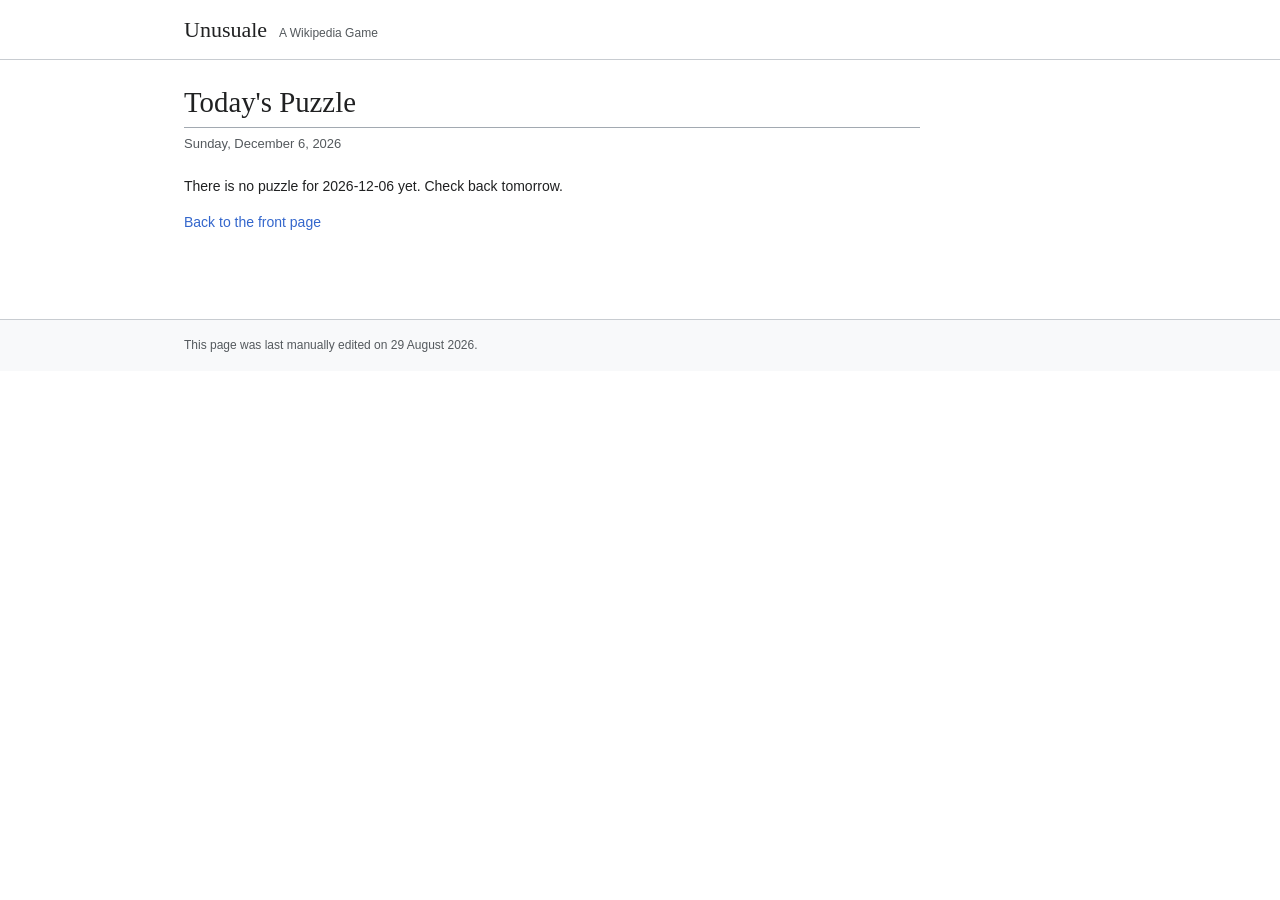
==== game.html @ 872894a3 "presentation and code cleanliness" ====
<!DOCTYPE html>
<html lang="en">
<head>
  <meta charset="UTF-8">
  <meta name="viewport" content="width=device-width, initial-scale=1.0">
  <title>The Daily Unusuale</title>
  <link rel="stylesheet" href="styles.css?v=3">
</head>
<body>
  <header class="site-header">
    <div class="header-inner">
      <a class="wordmark" href="index.html">Unusuale</a>
      <span class="wordmark-sub">A Wikipedia Game</span>
    </div>
  </header>

  <div class="page">
    <main class="content" id="content">
      <h1 class="page-title" id="puzzle-title">Today's Puzzle</h1>
      <div class="tagline" id="puzzle-date">Loading&hellip;</div>

      <div class="score-tracker" id="score-tracker">
        Score: <span id="score-value">0</span>
      </div>

      <div id="game"></div>
    </main>
  </div>

  <!-- Load order matters: game.js uses helpers from util.js and the
       handlers in question-types.js. -->
  <script src="util.js?v=1"></script>
  <script src="question-types.js?v=1"></script>
  <script src="game.js?v=3"></script>
  <script src="footer.js?v=1"></script>
</body>
</html>
---- styles.css ----
/* Wikipedia-ish (Vector 2022) styling: serif headings, sans body, thin grey rules. */

:root {
  --text: #202122;
  --muted: #54595d;
  --link: #3366cc;
  --link-visited: #795cb2;
  --link-new: #d73333;
  --border: #a2a9b1;
  --border-light: #c8ccd1;
  --surface: #f8f9fa;
  --bg: #fff;
  --serif: "Linux Libertine", "Georgia", "Times New Roman", serif;
  --sans: sans-serif;
  --content-width: 60rem;
}

*,
*::before,
*::after {
  box-sizing: border-box;
}

body {
  margin: 0;
  background: var(--bg);
  color: var(--text);
  font-family: var(--sans);
  font-size: 0.875rem;
  line-height: 1.6;
}

a {
  color: var(--link);
  text-decoration: none;
}

a:visited {
  color: var(--link-visited);
}

a:hover {
  text-decoration: underline;
}

/* A red link, for things that don't exist yet. */
.mw-newlink,
.mw-newlink:visited {
  color: var(--link-new);
}

/* Header */
.site-header {
  border-bottom: 1px solid var(--border-light);
  background: var(--bg);
}

.header-inner {
  max-width: var(--content-width);
  margin: 0 auto;
  padding: 0.75rem 1.5rem;
  display: flex;
  align-items: baseline;
  gap: 0.75rem;
  flex-wrap: wrap;
}

.wordmark {
  font-family: var(--serif);
  font-size: 1.375rem;
}

a.wordmark,
a.wordmark:visited {
  color: var(--text);
}

.wordmark-sub {
  color: var(--muted);
  font-size: 0.75rem;
}

/* Content */
.page {
  max-width: var(--content-width);
  margin: 0 auto;
  padding: 1.5rem;
}

.content {
  max-width: 46rem;
}

.page-title {
  font-family: var(--serif);
  font-size: 1.8rem;
  font-weight: normal;
  line-height: 1.3;
  margin: 0;
  padding-bottom: 0.2em;
  border-bottom: 1px solid var(--border);
}

.tagline {
  color: var(--muted);
  font-size: 0.8125rem;
  margin: 0.35rem 0 1.25rem;
}

.score-tracker {
  display: inline-block;
  font-family: var(--serif);
  font-size: 1.05rem;
  font-weight: bold;
  margin: 0 0 1.25rem;
}

.score-tracker.pulse {
  animation: score-pulse 0.6s ease-out;
}

@keyframes score-pulse {
  0% { transform: scale(1); color: inherit; }
  30% { transform: scale(1.25); color: #14866d; }
  100% { transform: scale(1); color: inherit; }
}

h2 {
  font-family: var(--serif);
  font-size: 1.5rem;
  font-weight: normal;
  line-height: 1.3;
  margin: 1.75rem 0 0.5rem;
  padding-bottom: 0.2em;
  border-bottom: 1px solid var(--border);
}

p {
  margin: 0.5rem 0 0.85rem;
}

.content ul {
  padding-left: 1.6em;
  margin: 0.5rem 0 0.85rem;
}

.content ul li {
  margin-bottom: 0.15rem;
}

/* Italic indented note under the title, as on Wikipedia. */
.hatnote {
  font-style: italic;
  color: var(--muted);
  padding-left: 1.6rem;
}

/* Article message box, like the notices at the top of a Wikipedia article:
   thin grey border, pale background, and a thick coloured left edge whose
   colour signals the kind of notice. */
.ambox {
  display: flex;
  align-items: center;
  gap: 0.75rem;
  border: 1px solid var(--border);
  border-left: 10px solid #1e90ff;
  background: #fbfbfb;
  padding: 0.6rem 0.9rem;
  margin: 1.25rem 0;
  font-size: 0.8125rem;
}

/* Orange edge, as Wikipedia uses for notices about an article's content. */
.ambox-content {
  border-left-color: #f28500;
}

.ambox-icon {
  flex: none;
  width: 2.5rem;
  height: 2.5rem;
}

.ambox-text p {
  margin: 0;
}

/* Stub notice */
.stub {
  border-top: 1px solid var(--border-light);
  margin-top: 2.5rem;
  padding-top: 1rem;
  color: var(--muted);
}

.stub p {
  margin: 0;
}

/* ---------- Game ---------- */

/* Text is set via textContent, so a literal newline in a prompt, choice,
   hint, or explanation is real text, not markup -- but the default
   white-space (normal) collapses it into a space like any other run of
   whitespace. pre-line keeps line breaks (and still wraps normally) so
   multi-line puzzle content actually shows on separate lines. */
#game {
  white-space: pre-line;
}

.progress {
  color: var(--muted);
  font-size: 0.75rem;
  text-transform: uppercase;
  letter-spacing: 0.05em;
  margin: 0 0 0.5rem;
}

.question .prompt {
  font-family: var(--serif);
  font-size: 1.25rem;
  font-weight: normal;
  line-height: 1.4;
  margin: 0 0 1rem;
  padding: 0;
  border: 0;
}

ul.choices {
  list-style: none;
  margin: 0 0 1rem;
  padding: 0;
}

ul.choices li {
  margin-bottom: 0.35rem;
}

.choice {
  display: flex;
  align-items: baseline;
  gap: 0.6rem;
  padding: 0.5rem 0.7rem;
  border: 1px solid var(--border-light);
  background: var(--surface);
  cursor: pointer;
}

.choice:hover {
  border-color: var(--border);
}

.choice input {
  margin: 0;
}

.choice:has(input:checked) {
  border-color: var(--link);
  box-shadow: inset 0 0 0 1px var(--link);
}

.choice:has(input:disabled) {
  cursor: default;
  opacity: 0.75;
}

.number-input {
  display: flex;
  align-items: baseline;
  gap: 0.5rem;
}

.number-input input {
  width: 8rem;
  padding: 0.4rem 0.5rem;
  border: 1px solid var(--border);
  font: inherit;
}

.number-input .unit {
  color: var(--muted);
}

.text-input input {
  width: 100%;
  max-width: 24rem;
  padding: 0.4rem 0.5rem;
  border: 1px solid var(--border);
  font: inherit;
}

.continent-map-wrap {
  margin: 0 0 1rem;
  text-align: center;
}

.continent-map {
  display: block;
  width: 100%;
  max-width: 30rem;
  height: auto;
  margin: 0 auto;
}

.continent-shape {
  fill: var(--border-light);
  stroke: var(--bg);
  stroke-width: 1;
  cursor: pointer;
  outline: none;
  transition: fill 0.15s ease;
}

.continent-shape:hover {
  fill: var(--border);
}

.continent-shape:focus-visible {
  filter: drop-shadow(0 0 2px var(--link)) drop-shadow(0 0 2px var(--link));
}

.continent-shape.selected {
  fill: var(--link);
}

.continent-shape.correct {
  fill: #14866d;
}

.question.locked .continent-shape {
  cursor: default;
  pointer-events: none;
}

.continent-caption {
  margin: 0.4rem 0 0;
  font-size: 0.8125rem;
  color: var(--muted);
}

.button {
  font: inherit;
  padding: 0.4rem 1rem;
  border: 1px solid var(--border);
  background: var(--surface);
  color: var(--text);
  cursor: pointer;
}

.button:hover:not(:disabled) {
  border-color: var(--link);
  color: var(--link);
}

.button:disabled {
  color: var(--muted);
  cursor: default;
  opacity: 0.6;
}

.hint-button {
  margin-left: 0.5rem;
}

.hint-reveal {
  color: var(--muted);
  font-style: italic;
  animation: hint-fade-in 0.4s ease-in;
}

@keyframes hint-fade-in {
  from { opacity: 0; }
  to { opacity: 1; }
}

/* Feedback shown after a round is answered. */
.feedback {
  border-left: 3px solid var(--border);
  background: var(--surface);
  padding: 0.6rem 0.9rem;
  margin: 1rem 0;
  animation: feedback-slide-in 0.3s ease-out;
}

@keyframes feedback-slide-in {
  from {
    opacity: 0;
    transform: translateY(-12px);
  }
  to {
    opacity: 1;
    transform: translateY(0);
  }
}

.feedback.right { border-left-color: #14866d; }
.feedback.partial { border-left-color: #a67c00; }
.feedback.wrong { border-left-color: #b32424; }

.feedback .verdict {
  margin-top: 0;
  font-weight: bold;
}

.feedback .points {
  font-size: 0.875rem;
  color: var(--muted);
}

.feedback p:last-child {
  margin-bottom: 0;
}

.feedback .source {
  font-size: 0.8125rem;
  color: var(--muted);
}

/* Results */
.score {
  font-family: var(--serif);
  font-size: 1.125rem;
}

.summary {
  padding-left: 1.5rem;
  margin-bottom: 1.25rem;
}

.summary li {
  margin-bottom: 0.5rem;
  padding-left: 0.35rem;
}

.summary li.right { border-left: 3px solid #14866d; }
.summary li.partial { border-left: 3px solid #a67c00; }
.summary li.wrong { border-left: 3px solid #b32424; }

.summary-prompt {
  display: block;
}

.summary-answer {
  display: block;
  color: var(--muted);
  font-size: 0.8125rem;
}

.share {
  font-family: var(--sans);
  font-size: 1rem;
  line-height: 1.5;
  background: var(--surface);
  border: 1px solid var(--border-light);
  padding: 0.75rem 1rem;
  margin: 0 0 0.75rem;
  display: inline-block;
}

.results-footer {
  margin-top: 1.5rem;
  font-size: 0.8125rem;
}

/* Footer */
.site-footer {
  border-top: 1px solid var(--border-light);
  margin-top: 3rem;
  background: var(--surface);
}

.site-footer p {
  max-width: var(--content-width);
  margin: 0 auto;
  padding: 1rem 1.5rem;
  color: var(--muted);
  font-size: 0.75rem;
}

.tooltip {
  position: relative;
  display: inline-block;
  border-bottom: 1px dotted black;
  cursor: pointer;
}

.tooltiptext {
  visibility: hidden;
  width: 130px;
  background-color: black;
  color: #ffffff;
  text-align: center;
  border-radius: 6px;
  padding: 5px 0;
  position: absolute;
  z-index: 1;
  bottom: 100%;
  left: 65%;
  margin-left: -65px;
  margin-bottom: 0.2em;
}

.tooltip:hover .tooltiptext {
  visibility: visible;
}

.copy-button {
  margin-left: 0.5rem;
}
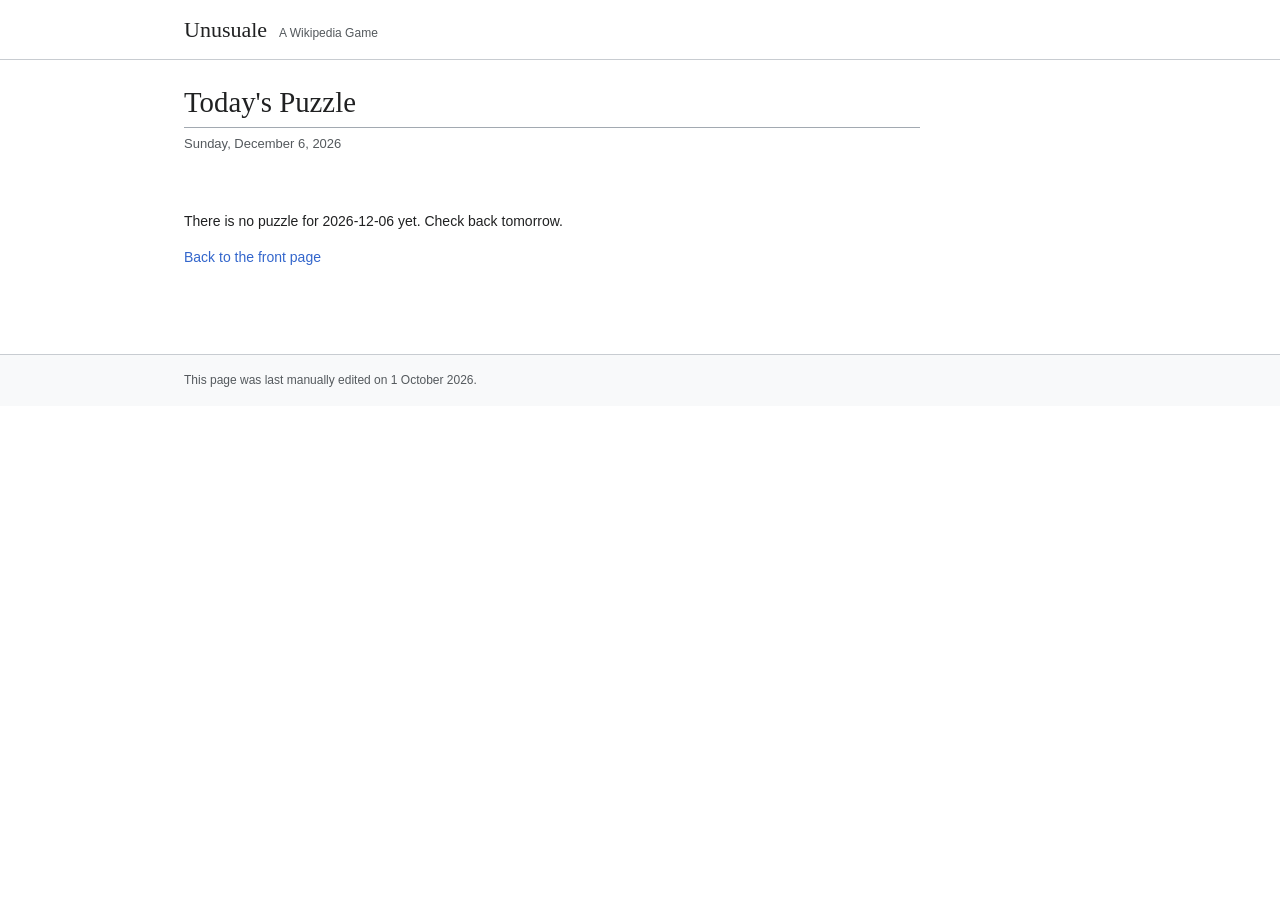
==== commit 3ab91aa5: "the card update" ====
--- a/game.html
+++ b/game.html
@@ -4,7 +4,7 @@
   <meta charset="UTF-8">
   <meta name="viewport" content="width=device-width, initial-scale=1.0">
   <title>The Daily Unusuale</title>
-  <link rel="stylesheet" href="styles.css?v=3">
+  <link rel="stylesheet" href="styles.css?v=15">
 </head>
 <body>
   <header class="site-header">
@@ -14,7 +14,21 @@
     </div>
   </header>
 
-  <div class="page">
+  <div class="page page-with-rail">
+    <!-- The rail sits first in the source so that on narrow screens, where
+         it collapses into a horizontal strip, it lands above the question
+         instead of being stranded at the bottom of the page. On wide
+         screens `order` moves it back to the right of the content. -->
+    <aside class="card-rail" id="card-rail" hidden>
+      <h2 class="card-rail-title">WikiCards</h2>
+      <p class="card-rail-note"></p>
+      <div class="card-controls">
+        <button type="button" class="card-control" id="card-spread" aria-pressed="false">Spread</button>
+        <button type="button" class="card-control" id="card-cycle">Cycle</button>
+      </div>
+      <ul class="card-list" id="card-list"></ul>
+    </aside>
+
     <main class="content" id="content">
       <h1 class="page-title" id="puzzle-title">Today's Puzzle</h1>
       <div class="tagline" id="puzzle-date">Loading&hellip;</div>
@@ -22,6 +36,7 @@
       <div class="score-tracker" id="score-tracker">
         Score: <span id="score-value">0</span>
       </div>
+      <span class="round-modifier" id="round-modifier" hidden></span>
 
       <div id="game"></div>
     </main>
@@ -29,9 +44,9 @@
 
   <!-- Load order matters: game.js uses helpers from util.js and the
        handlers in question-types.js. -->
-  <script src="util.js?v=1"></script>
+  <script src="util.js?v=2"></script>
   <script src="question-types.js?v=1"></script>
-  <script src="game.js?v=3"></script>
+  <script src="game.js?v=16"></script>
   <script src="footer.js?v=1"></script>
 </body>
 </html>
--- a/styles.css
+++ b/styles.css
@@ -91,6 +91,21 @@
   max-width: 46rem;
 }
 
+/* The game page puts a card rail alongside the content. The rail is first in
+   the source (so it lands above the question when the layout stacks on a
+   phone) and `order` sends it back to the right on a wide screen. */
+.page-with-rail {
+  display: flex;
+  align-items: flex-start;
+  gap: 1.75rem;
+}
+
+.page-with-rail .content {
+  order: 1;
+  flex: 1 1 auto;
+  min-width: 0;
+}
+
 .page-title {
   font-family: var(--serif);
   font-size: 1.8rem;
@@ -373,6 +388,308 @@
   to { opacity: 1; }
 }
 
+/* ---------- Cards ---------- */
+
+.card-rail {
+  order: 2;
+  flex: 0 0 13rem;
+  position: sticky;
+  top: 1.5rem;
+}
+
+.card-rail-title {
+  font-family: var(--serif);
+  font-size: 1.05rem;
+  font-weight: normal;
+  margin: 0;
+  padding-bottom: 0.2em;
+  border-bottom: 1px solid var(--border);
+}
+
+.card-rail-note {
+  color: var(--muted);
+  font-size: 0.75rem;
+  margin: 0.4rem 0 0.6rem;
+}
+
+/* The hand is drawn as real playing cards (5:7) fanned down the rail like a
+   solitaire column: each card covers all but the top strip of the one
+   before it, so only the corner index of the buried cards shows. */
+.card-list {
+  --card-w: 9.5rem;
+  --card-h: calc(var(--card-w) * 1.4);
+  --card-peek: 3.4rem;
+  list-style: none;
+  margin: 0;
+  padding: 0;
+  display: flex;
+  flex-direction: column;
+  align-items: center;
+}
+
+.card-slot + .card-slot {
+  margin-top: calc(var(--card-peek) - var(--card-h));
+}
+
+/* Spread: the same cards laid out side by side with nothing covered. The
+   column gets too tall to stay pinned beside the question, so it scrolls
+   with the page instead. */
+.card-rail.spread {
+  position: static;
+}
+
+.card-rail.spread .card-list {
+  gap: 0.6rem;
+}
+
+.card-rail.spread .card-slot + .card-slot {
+  margin-top: 0;
+}
+
+.card-controls {
+  display: flex;
+  gap: 0.4rem;
+  margin: 0 0 0.75rem;
+}
+
+.card-control {
+  flex: 1;
+  font: inherit;
+  font-size: 0.75rem;
+  padding: 0.2rem 0.5rem;
+  border: 1px solid var(--border);
+  background: var(--surface);
+  color: var(--text);
+  cursor: pointer;
+}
+
+.card-control:hover:not(:disabled) {
+  border-color: var(--link);
+  color: var(--link);
+}
+
+.card-control[aria-pressed="true"] {
+  background: var(--bg);
+  border-color: var(--link);
+  color: var(--link);
+}
+
+.card-control:disabled {
+  color: var(--muted);
+  cursor: default;
+  opacity: 0.6;
+}
+
+.card {
+  --card-accent: var(--border);
+  position: relative;
+  display: flex;
+  flex-direction: column;
+  width: var(--card-w);
+  height: var(--card-h);
+  padding: 0.45rem 0.6rem;
+  text-align: left;
+  font: inherit;
+  color: var(--text);
+  background: var(--bg);
+  border: 1px solid var(--border);
+  border-radius: 0.6rem;
+  box-shadow: 0 1px 2px rgba(0, 0, 0, 0.12), 0 2px 6px rgba(0, 0, 0, 0.08);
+  cursor: pointer;
+  transition: border-color 0.15s ease, box-shadow 0.15s ease, opacity 0.15s ease;
+}
+
+/* Inner frame, like the border printed on a card face. */
+.card::before {
+  content: "";
+  position: absolute;
+  inset: 0.3rem;
+  border: 1px solid var(--card-accent);
+  border-radius: 0.4rem;
+  opacity: 0.3;
+  pointer-events: none;
+}
+
+.card-multiplier { --card-accent: #14866d; }
+.card-skip { --card-accent: #a67c00; }
+.card-wager { --card-accent: #795cb2; }
+
+/* A wager's stake fills its corner strip on its own; there's no room for
+   the type label beside it, and the purple stake says "wager" anyway. */
+.card-wager .card-kind {
+  display: none;
+}
+
+/* Cards stay put in the stack; hovering only lifts the shadow a little. */
+.card:hover:not(:disabled) {
+  border-color: var(--card-accent);
+  box-shadow: 0 2px 4px rgba(0, 0, 0, 0.14), 0 4px 12px rgba(0, 0, 0, 0.12);
+}
+
+.card:focus-visible {
+  outline: 2px solid var(--link);
+  outline-offset: 2px;
+}
+
+.card:disabled {
+  cursor: default;
+}
+
+/* A spent card lies face down. The back covers the whole face: a fine
+   crosshatch in the link blue inside a white border, a monogram in the
+   middle, and the round the card went on. The corner strip of a buried card
+   shows the same pattern, so a used card reads as used even in the stack. */
+.card.spent {
+  border-color: #2a4b8d;
+  box-shadow: 0 1px 2px rgba(0, 0, 0, 0.12);
+}
+
+.card.spent::before {
+  display: none;
+}
+
+.card-back {
+  display: none;
+}
+
+.card.spent .card-back {
+  position: absolute;
+  inset: 0;
+  display: flex;
+  flex-direction: column;
+  align-items: center;
+  justify-content: center;
+  gap: 0.5rem;
+  border-radius: calc(0.6rem - 1px);
+  border: 0.35rem solid var(--bg);
+  background-color: #3366cc;
+  background-image:
+    repeating-linear-gradient(45deg, rgba(255, 255, 255, 0.16) 0 2px, transparent 2px 9px),
+    repeating-linear-gradient(-45deg, rgba(255, 255, 255, 0.16) 0 2px, transparent 2px 9px);
+  box-shadow: inset 0 0 0 1px #2a4b8d;
+}
+
+.card-back-emblem {
+  display: flex;
+  align-items: center;
+  justify-content: center;
+  width: 2.6rem;
+  height: 2.6rem;
+  border-radius: 50%;
+  background: var(--bg);
+  color: #3366cc;
+  font-family: var(--serif);
+  font-size: 1.5rem;
+  line-height: 1;
+}
+
+.card-back-label {
+  padding: 0.1rem 0.5rem;
+  border-radius: 0.2rem;
+  background: var(--bg);
+  color: #2a4b8d;
+  font-size: 0.6875rem;
+  font-weight: bold;
+  letter-spacing: 0.05em;
+  text-transform: uppercase;
+}
+
+/* The card armed for this round keeps its place in the hand and is ringed
+   in its accent colour, hovered or not. */
+.card.armed,
+.card.armed:hover:not(:disabled) {
+  border-color: var(--card-accent);
+  box-shadow: 0 0 0 2px var(--card-accent), 0 4px 12px rgba(0, 0, 0, 0.12);
+}
+
+.card-head {
+  display: flex;
+  align-items: baseline;
+  gap: 0.35rem;
+}
+
+.card-factor {
+  font-family: var(--serif);
+  font-size: 1.15rem;
+  font-weight: bold;
+  color: var(--card-accent);
+}
+
+.card-kind {
+  color: var(--muted);
+  font-size: 0.625rem;
+  text-transform: uppercase;
+  letter-spacing: 0.05em;
+}
+
+.card-name {
+  font-family: var(--serif);
+  font-size: 0.9375rem;
+  line-height: 1.2;
+}
+
+.card-pip {
+  flex: 1;
+  display: flex;
+  align-items: center;
+  justify-content: center;
+}
+
+/* The face's monogram echoes the one on the back: a ringed serif "U", in
+   the card's own colour rather than blue. */
+.card-pip-emblem {
+  display: flex;
+  align-items: center;
+  justify-content: center;
+  width: 3rem;
+  height: 3rem;
+  border: 2px solid var(--card-accent);
+  border-radius: 50%;
+  color: var(--card-accent);
+  font-family: var(--serif);
+  font-size: 1.75rem;
+  line-height: 1;
+}
+
+.card-status {
+  color: var(--muted);
+  font-size: 0.6875rem;
+  text-align: center;
+  margin-bottom: 1.5rem;
+}
+
+/* Suit mark for the card's type: × multiplier, ⏭ skip, ± wager. */
+.card-corner {
+  position: absolute;
+  left: 0.6rem;
+  bottom: 0.45rem;
+  line-height: 1;
+  font-family: var(--serif);
+  font-size: 1.15rem;
+  font-weight: bold;
+  color: var(--card-accent);
+}
+
+/* Badge beside the score naming what the card in play does to this round:
+   "×2", "×0.4", "+300 / −150". Coloured like the card it came from. */
+.round-modifier {
+  margin-left: 0.4rem;
+  font-family: var(--serif);
+  font-size: 1.05rem;
+  font-weight: bold;
+}
+
+/* Hidden keeps its place in the line rather than collapsing, so the badge
+   coming and going never nudges the round below. */
+.round-modifier[hidden] {
+  display: inline;
+  visibility: hidden;
+}
+
+.round-modifier.multiplier { color: #14866d; }
+.round-modifier.skip { color: #a67c00; }
+.round-modifier.wager { color: #795cb2; }
+
 /* Feedback shown after a round is answered. */
 .feedback {
   border-left: 3px solid var(--border);
@@ -396,6 +713,7 @@
 .feedback.right { border-left-color: #14866d; }
 .feedback.partial { border-left-color: #a67c00; }
 .feedback.wrong { border-left-color: #b32424; }
+.feedback.skipped { border-left-color: var(--link); }
 
 .feedback .verdict {
   margin-top: 0;
@@ -435,6 +753,7 @@
 .summary li.right { border-left: 3px solid #14866d; }
 .summary li.partial { border-left: 3px solid #a67c00; }
 .summary li.wrong { border-left: 3px solid #b32424; }
+.summary li.skipped { border-left: 3px solid var(--link); }
 
 .summary-prompt {
   display: block;
@@ -479,31 +798,154 @@
 
 .tooltip {
   position: relative;
-  display: inline-block;
-  border-bottom: 1px dotted black;
-  cursor: pointer;
-}
-
+}
+
+/* A dark bubble above its trigger, centred, with a small arrow pointing
+   down at it. */
 .tooltiptext {
   visibility: hidden;
-  width: 130px;
-  background-color: black;
-  color: #ffffff;
-  text-align: center;
-  border-radius: 6px;
-  padding: 5px 0;
+  opacity: 0;
   position: absolute;
-  z-index: 1;
-  bottom: 100%;
-  left: 65%;
-  margin-left: -65px;
-  margin-bottom: 0.2em;
-}
-
-.tooltip:hover .tooltiptext {
+  z-index: 10;
+  bottom: calc(100% + 8px);
+  left: 50%;
+  transform: translateX(-50%);
+  width: max-content;
+  max-width: 16rem;
+  padding: 0.45rem 0.65rem;
+  background: #202122;
+  color: #fff;
+  border-radius: 4px;
+  box-shadow: 0 2px 8px rgba(0, 0, 0, 0.2);
+  font-family: var(--sans);
+  font-size: 0.75rem;
+  font-style: normal;
+  font-weight: normal;
+  line-height: 1.45;
+  text-align: left;
+  text-transform: none;
+  letter-spacing: normal;
+  white-space: normal;
+  pointer-events: none;
+  transition: opacity 0.15s ease;
+}
+
+.tooltiptext::after {
+  content: "";
+  position: absolute;
+  top: 100%;
+  left: 50%;
+  margin-left: -5px;
+  border: 5px solid transparent;
+  border-top-color: #202122;
+}
+
+.tooltip:hover .tooltiptext,
+.tooltip:focus-visible .tooltiptext {
   visibility: visible;
+  opacity: 1;
+}
+
+/* The rail's tooltip hangs to the left of the card rather than above it,
+   where there is no room next to the page edge. */
+.tooltiptext.card-tooltip {
+  bottom: auto;
+  top: 0.6rem;
+  left: auto;
+  right: calc(100% + 10px);
+  transform: none;
+  width: 14rem;
+}
+
+.tooltiptext.card-tooltip::after {
+  top: 0.6rem;
+  left: 100%;
+  margin-left: 0;
+  border-top-color: transparent;
+  border-left-color: #202122;
+}
+
+/* Hover works on a disabled button too, so a spent card still explains
+   itself when the player goes looking. */
+.card:hover .card-tooltip,
+.card:focus-visible .card-tooltip {
+  visibility: visible;
+  opacity: 1;
 }
 
 .copy-button {
   margin-left: 0.5rem;
-}+}
+
+/* Below the width where a 13rem rail still leaves the content readable, the
+   rail collapses into a horizontal strip above the question. */
+/* Below the width where a 13rem rail still leaves the content readable, the
+   rail collapses into a strip above the question and the hand fans out
+   sideways instead of downwards. */
+@media (max-width: 54rem) {
+  .page-with-rail {
+    flex-direction: column;
+    gap: 1rem;
+  }
+
+  .card-rail {
+    order: 0;
+    position: static;
+    flex: none;
+    width: 100%;
+  }
+
+  .card-list {
+    --card-w: 6.75rem;
+    --card-peek: 4.25rem;
+    flex-direction: row;
+    align-items: flex-start;
+    padding: 0.5rem 0 0.25rem;
+  }
+
+  .card-slot + .card-slot {
+    margin-top: 0;
+    margin-left: calc(var(--card-peek) - var(--card-w));
+  }
+
+  .card-rail.spread .card-list {
+    overflow-x: auto;
+  }
+
+  .card-rail.spread .card-slot + .card-slot {
+    margin-left: 0;
+  }
+
+  .card-controls {
+    max-width: 16rem;
+  }
+
+  .card-head {
+    overflow: hidden;
+    white-space: nowrap;
+  }
+
+  .card-wager .card-factor {
+    font-size: 0.875rem;
+  }
+
+  .card-pip-emblem {
+    width: 2.2rem;
+    height: 2.2rem;
+    font-size: 1.3rem;
+  }
+
+  .card-name {
+    font-size: 0.8125rem;
+  }
+
+  .card-status {
+    display: none;
+  }
+
+  /* No hover to speak of here, and no room beside the card; drop the tooltip
+     and let the banner on the question explain what the card does. */
+  .card-tooltip {
+    display: none;
+  }
+}
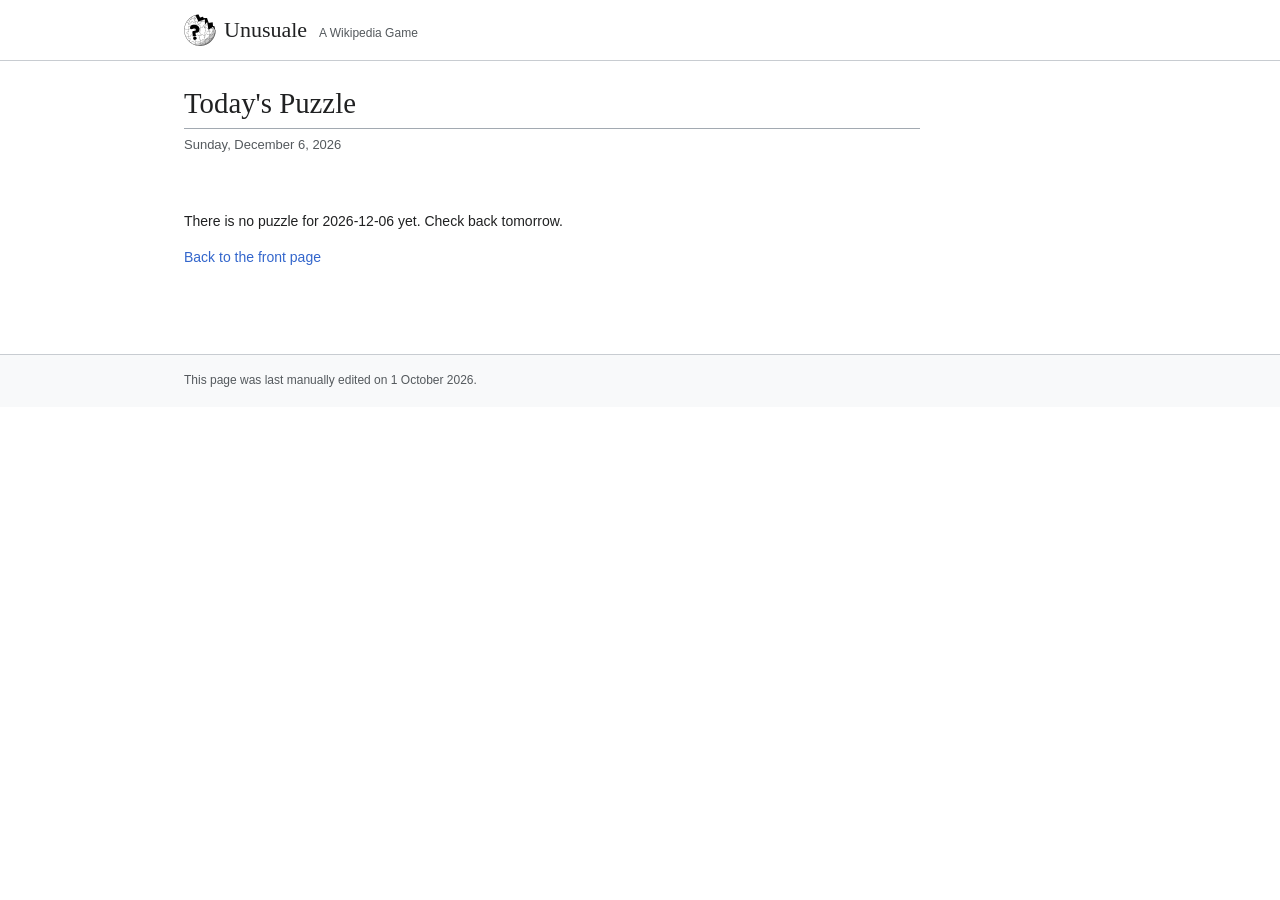
==== commit 8054054c: "logo" ====
--- a/game.html
+++ b/game.html
@@ -4,12 +4,13 @@
   <meta charset="UTF-8">
   <meta name="viewport" content="width=device-width, initial-scale=1.0">
   <title>The Daily Unusuale</title>
-  <link rel="stylesheet" href="styles.css?v=15">
+  <link rel="icon" type="image/png" href="assets/logo.png">
+  <link rel="stylesheet" href="styles.css?v=25">
 </head>
 <body>
   <header class="site-header">
     <div class="header-inner">
-      <a class="wordmark" href="index.html">Unusuale</a>
+      <a class="wordmark" href="index.html"><img class="wordmark-logo" src="assets/logo.png" alt="">Unusuale</a>
       <span class="wordmark-sub">A Wikipedia Game</span>
     </div>
   </header>
@@ -46,7 +47,7 @@
        handlers in question-types.js. -->
   <script src="util.js?v=2"></script>
   <script src="question-types.js?v=1"></script>
-  <script src="game.js?v=16"></script>
+  <script src="game.js?v=22"></script>
   <script src="footer.js?v=1"></script>
 </body>
 </html>
--- a/styles.css
+++ b/styles.css
@@ -70,6 +70,17 @@
   font-size: 1.375rem;
 }
 
+/* The globe sits just left of the name, centred on the text. Inline, so the
+   wordmark keeps its text baseline and still lines up with the subtitle. */
+.wordmark-logo {
+  height: 2rem;
+  width: 2rem;
+  margin-right: 0.5rem;
+  vertical-align: middle;
+  position: relative;
+  top: -0.1rem;
+}
+
 a.wordmark,
 a.wordmark:visited {
   color: var(--text);
@@ -104,6 +115,114 @@
   order: 1;
   flex: 1 1 auto;
   min-width: 0;
+}
+
+/* The front page hangs a Wikipedia-style contents list in the empty margin
+   to the left of the article. The article itself stays exactly where it
+   would be without it, lined up under the wordmark: the sidebar pulls
+   itself out to the left with a negative margin equal to its own width plus
+   the gap. Its width tracks the margin it has to fit into. */
+.page-with-toc {
+  --toc-gap: 1.5rem;
+  --toc-w: clamp(8rem, calc((100vw - var(--content-width)) / 2 - 1rem), 13rem);
+  display: flex;
+  align-items: flex-start;
+}
+
+.page-with-toc .content {
+  flex: 1 1 auto;
+  min-width: 0;
+}
+
+.toc {
+  flex: 0 0 var(--toc-w);
+  width: var(--toc-w);
+  margin-left: calc(-1 * (var(--toc-w) + var(--toc-gap)));
+  margin-right: var(--toc-gap);
+  position: sticky;
+  top: 1.5rem;
+  max-height: calc(100vh - 3rem);
+  overflow-y: auto;
+  font-size: 0.8125rem;
+}
+
+.toc-header {
+  display: flex;
+  align-items: center;
+  justify-content: space-between;
+  gap: 0.5rem;
+  padding-bottom: 0.3rem;
+  margin-bottom: 0.4rem;
+  border-bottom: 1px solid var(--border-light);
+}
+
+.toc-title {
+  font-weight: bold;
+}
+
+.toc.collapsed .toc-list {
+  display: none;
+}
+
+.toc-list {
+  list-style: none;
+  margin: 0;
+  padding: 0;
+}
+
+.toc-item a {
+  display: block;
+  padding: 0.25rem 0 0.25rem 0.6rem;
+  border-left: 2px solid transparent;
+  line-height: 1.35;
+  color: var(--link);
+  text-decoration: none;
+}
+
+.toc-item a:hover {
+  text-decoration: underline;
+}
+
+/* The section being read: bold black text, as on Wikipedia, with a rule
+   down its left edge. */
+.toc-item.active a {
+  color: var(--text);
+  font-weight: bold;
+  border-left-color: var(--text);
+}
+
+/* Jumping to a section leaves a little room above its heading. */
+.page-with-toc h2,
+.page-with-toc .page-title {
+  scroll-margin-top: 1rem;
+}
+
+/* Once the margin is too narrow to hold the sidebar, the contents sit in a
+   box above the article instead, the way older Wikipedia skins showed
+   them. */
+@media (max-width: 78rem) {
+  .page-with-toc {
+    flex-direction: column;
+    gap: 1rem;
+  }
+
+  .toc {
+    position: static;
+    flex: none;
+    width: auto;
+    max-width: 22rem;
+    margin: 0;
+    max-height: none;
+    padding: 0.5rem 0.75rem;
+    border: 1px solid var(--border-light);
+    background: var(--surface);
+  }
+
+  .toc.collapsed .toc-header {
+    border-bottom: 0;
+    margin-bottom: 0;
+    padding-bottom: 0;
+  }
 }
 
 .page-title {
@@ -335,11 +454,17 @@
 }
 
 .continent-shape.selected {
-  fill: var(--link);
+  fill: #14866d;
 }
 
 .continent-shape.correct {
   fill: #14866d;
+}
+
+/* Selection and the right answer share the same green, so once the answer
+   is revealed a wrong pick turns red to tell the two apart. */
+.question.locked .continent-shape.selected:not(.correct) {
+  fill: #b32424;
 }
 
 .question.locked .continent-shape {
@@ -353,24 +478,62 @@
   color: var(--muted);
 }
 
-.button {
-  font: inherit;
-  padding: 0.4rem 1rem;
-  border: 1px solid var(--border);
-  background: var(--surface);
-  color: var(--text);
+/* Every button on the site is Wikipedia's solid grey button: a flat grey
+   face with no visible border, small radius, bold label. It darkens a step
+   on hover and another while pressed; disabled, it keeps the grey but
+   fades its label. The border stays, transparent, so sizes never shift. */
+.button,
+.card-control,
+.toc-toggle {
+  font-family: var(--sans);
+  font-size: 0.875rem;
+  font-weight: bold;
+  line-height: 1.4;
+  min-height: 2rem;
+  padding: 0.25rem 0.75rem;
+  border: 1px solid transparent;
+  border-radius: 2px;
+  background: #eaecf0;
+  color: #202122;
   cursor: pointer;
-}
-
-.button:hover:not(:disabled) {
-  border-color: var(--link);
-  color: var(--link);
-}
-
-.button:disabled {
-  color: var(--muted);
+  transition: background-color 0.1s ease, color 0.1s ease, box-shadow 0.1s ease;
+}
+
+.button:hover:not(:disabled),
+.card-control:hover:not(:disabled),
+.toc-toggle:hover {
+  background: #dadde3;
+  color: #202122;
+}
+
+.button:active:not(:disabled),
+.card-control:active:not(:disabled),
+.toc-toggle:active,
+.card-control[aria-pressed="true"] {
+  background: #c8ccd1;
+  color: #000;
+}
+
+.button:focus-visible,
+.card-control:focus-visible,
+.toc-toggle:focus-visible {
+  outline: none;
+  box-shadow: 0 0 0 2px #36c;
+}
+
+.button:disabled,
+.card-control:disabled {
+  background: #eaecf0;
+  color: #a2a9b1;
   cursor: default;
-  opacity: 0.6;
+}
+
+/* Smaller buttons for the card rail and the contents sidebar. */
+.card-control,
+.toc-toggle {
+  font-size: 0.75rem;
+  min-height: 1.6rem;
+  padding: 0.1rem 0.5rem;
 }
 
 .hint-button {
@@ -454,30 +617,6 @@
 
 .card-control {
   flex: 1;
-  font: inherit;
-  font-size: 0.75rem;
-  padding: 0.2rem 0.5rem;
-  border: 1px solid var(--border);
-  background: var(--surface);
-  color: var(--text);
-  cursor: pointer;
-}
-
-.card-control:hover:not(:disabled) {
-  border-color: var(--link);
-  color: var(--link);
-}
-
-.card-control[aria-pressed="true"] {
-  background: var(--bg);
-  border-color: var(--link);
-  color: var(--link);
-}
-
-.card-control:disabled {
-  color: var(--muted);
-  cursor: default;
-  opacity: 0.6;
 }
 
 .card {
@@ -513,6 +652,7 @@
 .card-multiplier { --card-accent: #14866d; }
 .card-skip { --card-accent: #a67c00; }
 .card-wager { --card-accent: #795cb2; }
+.card-hint { --card-accent: #c05621; }
 
 /* A wager's stake fills its corner strip on its own; there's no room for
    the type label beside it, and the purple stake says "wager" anyway. */
@@ -536,7 +676,7 @@
 }
 
 /* A spent card lies face down. The back covers the whole face: a fine
-   crosshatch in the link blue inside a white border, a monogram in the
+   crosshatch in the link blue inside a white border, the globe logo in the
    middle, and the round the card went on. The corner strip of a buried card
    shows the same pattern, so a used card reads as used even in the stack. */
 .card.spent {
@@ -570,17 +710,11 @@
 }
 
 .card-back-emblem {
-  display: flex;
-  align-items: center;
-  justify-content: center;
-  width: 2.6rem;
-  height: 2.6rem;
-  border-radius: 50%;
-  background: var(--bg);
-  color: #3366cc;
-  font-family: var(--serif);
-  font-size: 1.5rem;
-  line-height: 1;
+  display: block;
+  width: 3.5rem;
+  height: 3.5rem;
+  filter: drop-shadow(0 1px 2px rgba(0, 0, 0, 0.3));
+  pointer-events: none;
 }
 
 .card-back-label {
@@ -594,6 +728,16 @@
   text-transform: uppercase;
 }
 
+/* A card that can't be played this round is tinted grey: solid, so it
+   stays readable, with its colour drained and its shadow gone. */
+.card.blocked {
+  --card-accent: #a2a9b1;
+  background: #eaecf0;
+  border-color: var(--border-light);
+  color: var(--muted);
+  box-shadow: none;
+}
+
 /* The card armed for this round keeps its place in the hand and is ringed
    in its accent colour, hovered or not. */
 .card.armed,
@@ -635,20 +779,12 @@
   justify-content: center;
 }
 
-/* The face's monogram echoes the one on the back: a ringed serif "U", in
-   the card's own colour rather than blue. */
+/* The Unusuale globe sits in the middle of the face, matching the back. */
 .card-pip-emblem {
-  display: flex;
-  align-items: center;
-  justify-content: center;
-  width: 3rem;
-  height: 3rem;
-  border: 2px solid var(--card-accent);
-  border-radius: 50%;
-  color: var(--card-accent);
-  font-family: var(--serif);
-  font-size: 1.75rem;
-  line-height: 1;
+  display: block;
+  width: 3.5rem;
+  height: 3.5rem;
+  pointer-events: none;
 }
 
 .card-status {
@@ -661,7 +797,7 @@
 /* Suit mark for the card's type: × multiplier, ⏭ skip, ± wager. */
 .card-corner {
   position: absolute;
-  left: 0.6rem;
+  right: 0.6rem;
   bottom: 0.45rem;
   line-height: 1;
   font-family: var(--serif);
@@ -689,6 +825,7 @@
 .round-modifier.multiplier { color: #14866d; }
 .round-modifier.skip { color: #a67c00; }
 .round-modifier.wager { color: #795cb2; }
+.round-modifier.hint { color: #c05621; }
 
 /* Feedback shown after a round is answered. */
 .feedback {
@@ -930,9 +1067,8 @@
   }
 
   .card-pip-emblem {
-    width: 2.2rem;
-    height: 2.2rem;
-    font-size: 1.3rem;
+    width: 2.4rem;
+    height: 2.4rem;
   }
 
   .card-name {
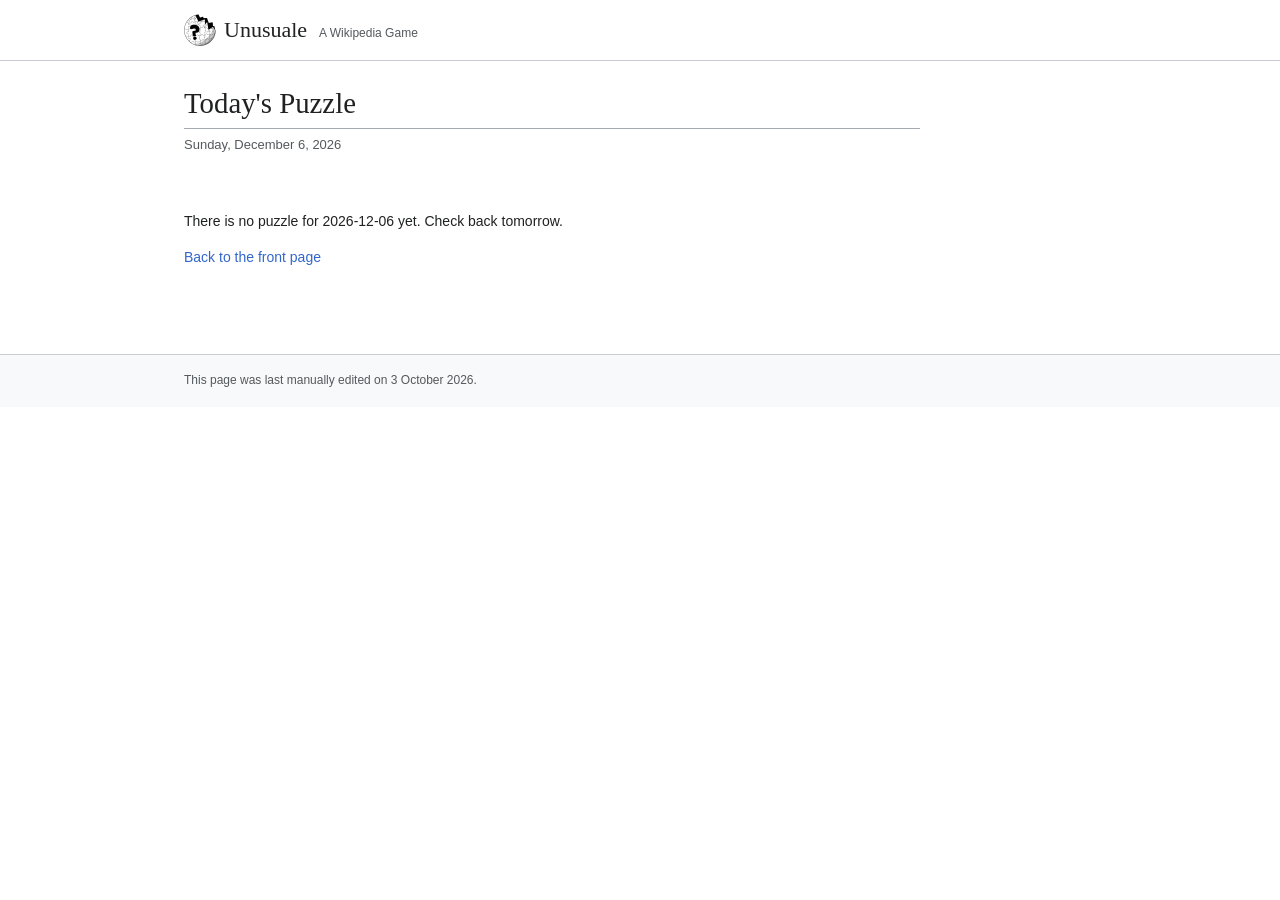
==== commit d9e66489: "tooltip" ====
--- a/game.html
+++ b/game.html
@@ -5,7 +5,7 @@
   <meta name="viewport" content="width=device-width, initial-scale=1.0">
   <title>The Daily Unusuale</title>
   <link rel="icon" type="image/png" href="assets/logo.png">
-  <link rel="stylesheet" href="styles.css?v=25">
+  <link rel="stylesheet" href="styles.css?v=26">
 </head>
 <body>
   <header class="site-header">
@@ -21,7 +21,10 @@
          instead of being stranded at the bottom of the page. On wide
          screens `order` moves it back to the right of the content. -->
     <aside class="card-rail" id="card-rail" hidden>
-      <h2 class="card-rail-title">WikiCards</h2>
+      <h2 class="card-rail-title">
+        WikiCards
+        <span class="info-tip tooltip" tabindex="0" role="button" aria-label="About WikiCards" aria-describedby="card-rail-help">?<span class="tooltiptext" id="card-rail-help" role="tooltip">Use cards to score extra points or mitigate losses. Only 1 card can be played per round, and each card can only be used once.</span></span>
+      </h2>
       <p class="card-rail-note"></p>
       <div class="card-controls">
         <button type="button" class="card-control" id="card-spread" aria-pressed="false">Spread</button>
--- a/styles.css
+++ b/styles.css
@@ -561,12 +561,66 @@
 }
 
 .card-rail-title {
+  display: flex;
+  align-items: center;
+  gap: 0.35rem;
   font-family: var(--serif);
   font-size: 1.05rem;
   font-weight: normal;
   margin: 0;
   padding-bottom: 0.2em;
   border-bottom: 1px solid var(--border);
+}
+
+/* Small circled "?" beside a heading that explains it on hover, or on
+   tap/focus where there's no hover. */
+.info-tip {
+  display: inline-flex;
+  align-items: center;
+  justify-content: center;
+  width: 1rem;
+  height: 1rem;
+  border: 1px solid var(--muted);
+  border-radius: 50%;
+  color: var(--muted);
+  font-family: var(--sans);
+  font-size: 0.6875rem;
+  font-weight: bold;
+  line-height: 1;
+  cursor: help;
+  user-select: none;
+}
+
+.info-tip:hover,
+.info-tip:focus {
+  border-color: var(--link);
+  color: var(--link);
+  outline: none;
+}
+
+.info-tip:focus .tooltiptext {
+  visibility: visible;
+  opacity: 1;
+}
+
+/* The rail's help hangs below the icon and opens rightwards from it, so it
+   never runs off the left edge when the rail sits at the side of a phone. */
+.info-tip .tooltiptext {
+  bottom: auto;
+  top: calc(100% + 8px);
+  left: -0.6rem;
+  transform: none;
+  width: 15rem;
+  z-index: 20;
+}
+
+.info-tip .tooltiptext::after {
+  top: auto;
+  bottom: 100%;
+  left: calc(0.6rem + 0.5rem - 5px);
+  margin-left: 0;
+  border-top-color: transparent;
+  border-bottom-color: #202122;
 }
 
 .card-rail-note {
